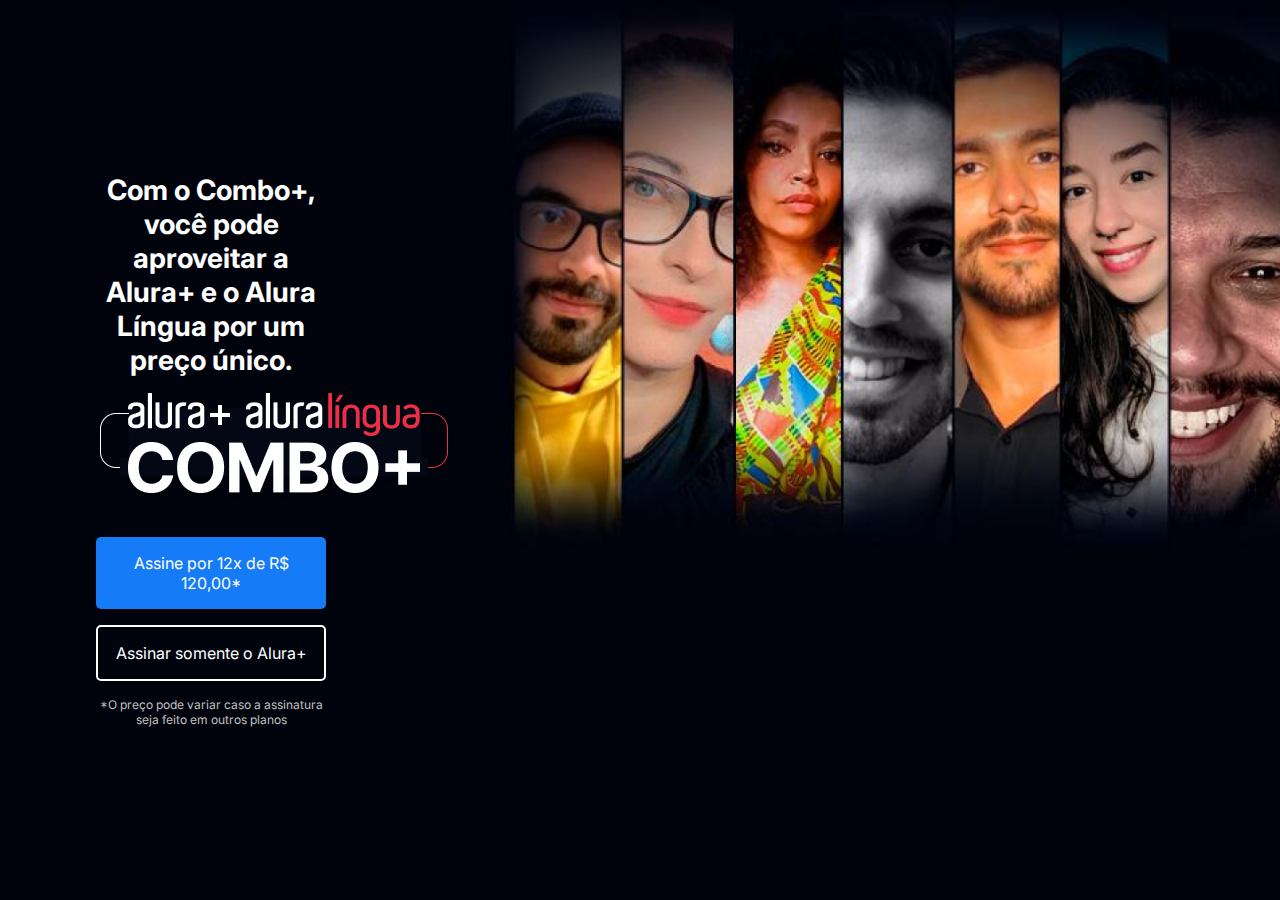
==== alura plus/alura plus 2b/index.html @ 59945750 "Add files via upload" ====
<!DOCTYPE html>
<html>

<head>
    <title>Alura Plus</title>
    <meta charset="UTF-8">
    <meta name="viewport" content="width=device-width, initial-scale=1">
    <link rel="stylesheet" href="styles.css">
    <link rel="preconnect" href="https://fonts.googleapis.com">
<link rel="preconnect" href="https://fonts.gstatic.com" crossorigin>
<link href="https://fonts.googleapis.com/css2?family=Inter&display=swap" rel="stylesheet">

</head>

<body>
    <section class="principal container">
        <div class="container__caixa">
        <h1 class="container__titulo"> Com o Combo+, você pode aproveitar a Alura+ e o Alura Língua por um preço único.</h1>
        <img src="img/Combo.png" alt="O combo+ é a junção do alura+ e o alura língua" class="container__imagem"> 
        <a href="www.alura.com.br"class="container__botao">Assine por 12x de R$ 120,00*</a>
        <a href="www.alura.com.br" class="container__botao botao_secundario">Assinar somente o Alura+</a>
        <p class="container__aviso">*O preço pode variar caso a assinatura seja feito em outros planos</p>
        </div>
    </section>
</body>

</html>
---- alura plus/alura plus 2b/styles.css ----
:root {
    --branco-principal: #FFFFFF;
    --cinza-secundario: #C0C0C0;
    --botao-azul: #167BF7;
    --cor-de-fundo: #00030C;
    --fonte-principal: 'inter'; 
}

body {
    background-color: var(--cor-de-fundo);
    color: var(--branco-principal);
    font-family: var(--fonte-principal);
    font-size: 16px;
    font-weight: 400;

}


* {
    margin: 0;
    padding: 0;
}

.principal {
    background-image: url("img/Background.png");
    background-repeat: no-repeat;
    background-size: contain;
    align-items: center;
    text-align: center;
}

.container {
    height: 100vh;
    display: grid;
    grid-template-columns: 33% 33% 33%;
}
.container__botao { background-color: var(--botao-azul);
    border-radius: 5px;
    padding: 1em;
    color: var(--branco-principal);
    display: block;
    text-decoration: none;
    margin-bottom: 1em;
}
.botao_secundario{
background-color: transparent;
border: 2px solid var(--branco-principal);

}
.container__aviso{
font-size: 12px;
color:var(--cinza-secundario)
}
.container__titulo{
    font-size: 28px;
    font-weight: 700;
}
.container__imagem { 
    margin: 1em 0 2em 0;
 }
 .container__caixa {
     margin: 0 6em;
     }
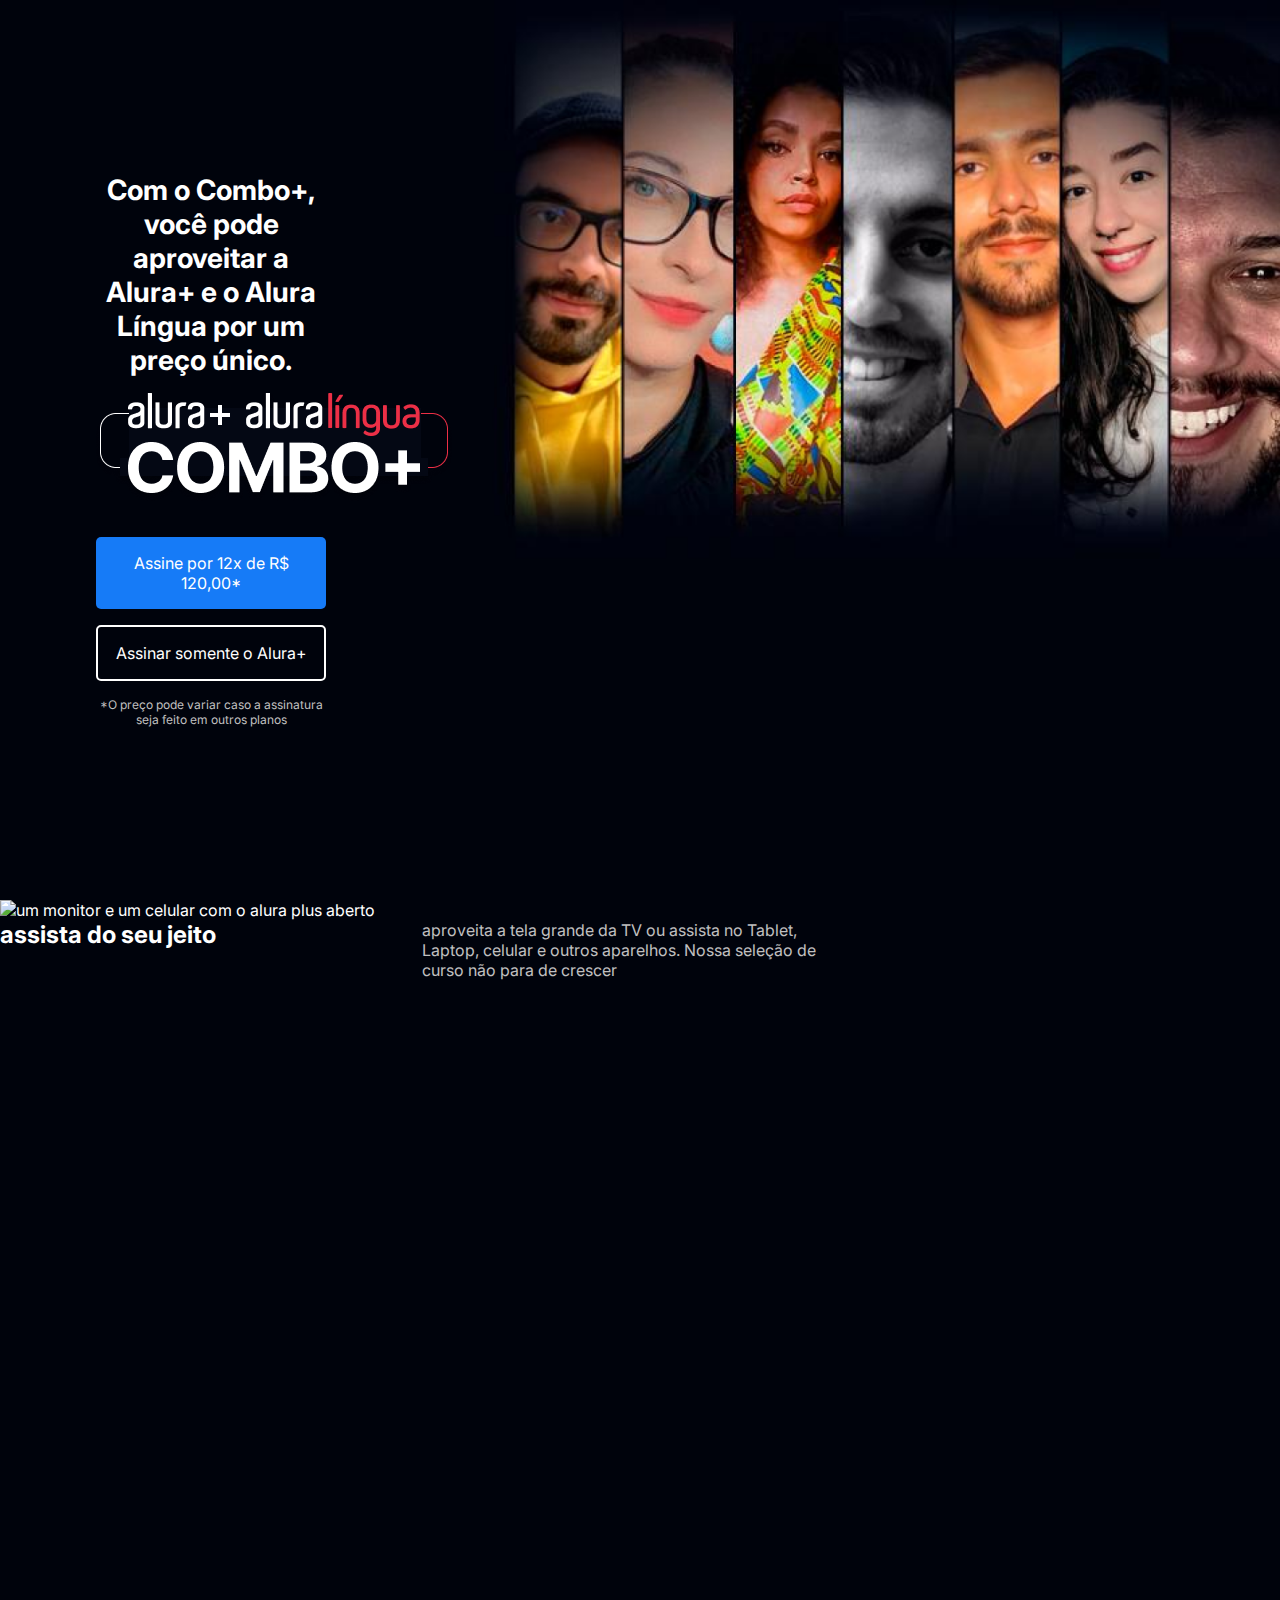
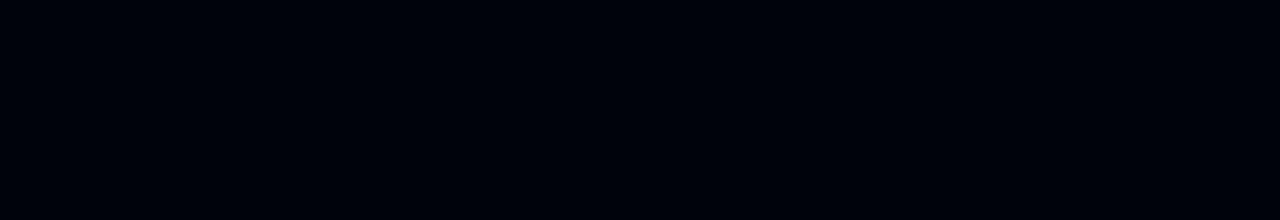
==== commit 4f397a3e: "Add files via upload" ====
--- a/alura plus/alura plus 2b/index.html
+++ b/alura plus/alura plus 2b/index.html
@@ -22,6 +22,15 @@
         <p class="container__aviso">*O preço pode variar caso a assinatura seja feito em outros planos</p>
         </div>
     </section>
+    <section class="container__secundario">
+      <img src="img/plantaformas" alt="um monitor e um celular com o alura plus aberto" class="secundario__imagem">
+      <div class="container descricao">
+        <h2 class="descricao titulo"> assista do seu jeito</h2>
+        <p class="descricao__texto"> aproveita a tela grande da TV ou assista no Tablet, Laptop, celular e outros
+       aparelhos. Nossa seleção de curso não para de crescer</p>
+      </div>
+
+    </section>
 </body>
 
 </html>--- a/alura plus/alura plus 2b/styles.css
+++ b/alura plus/alura plus 2b/styles.css
@@ -60,4 +60,22 @@
  }
  .container__caixa {
      margin: 0 6em;
-     }+     }
+     .secuntario imagem{
+     width: 80%;
+    }
+    .secundario{
+        align-items: center;
+        margin: 0 10 em;
+    }
+    .descricao__titulo{
+        font-weight: 700;
+        font-size: 48px;
+        color:var(--branco-principal);
+        margin-bottom: 1em ;
+    }
+    .descricao__texto{
+color: var(--cinza-secundario);
+    }
+    
+
